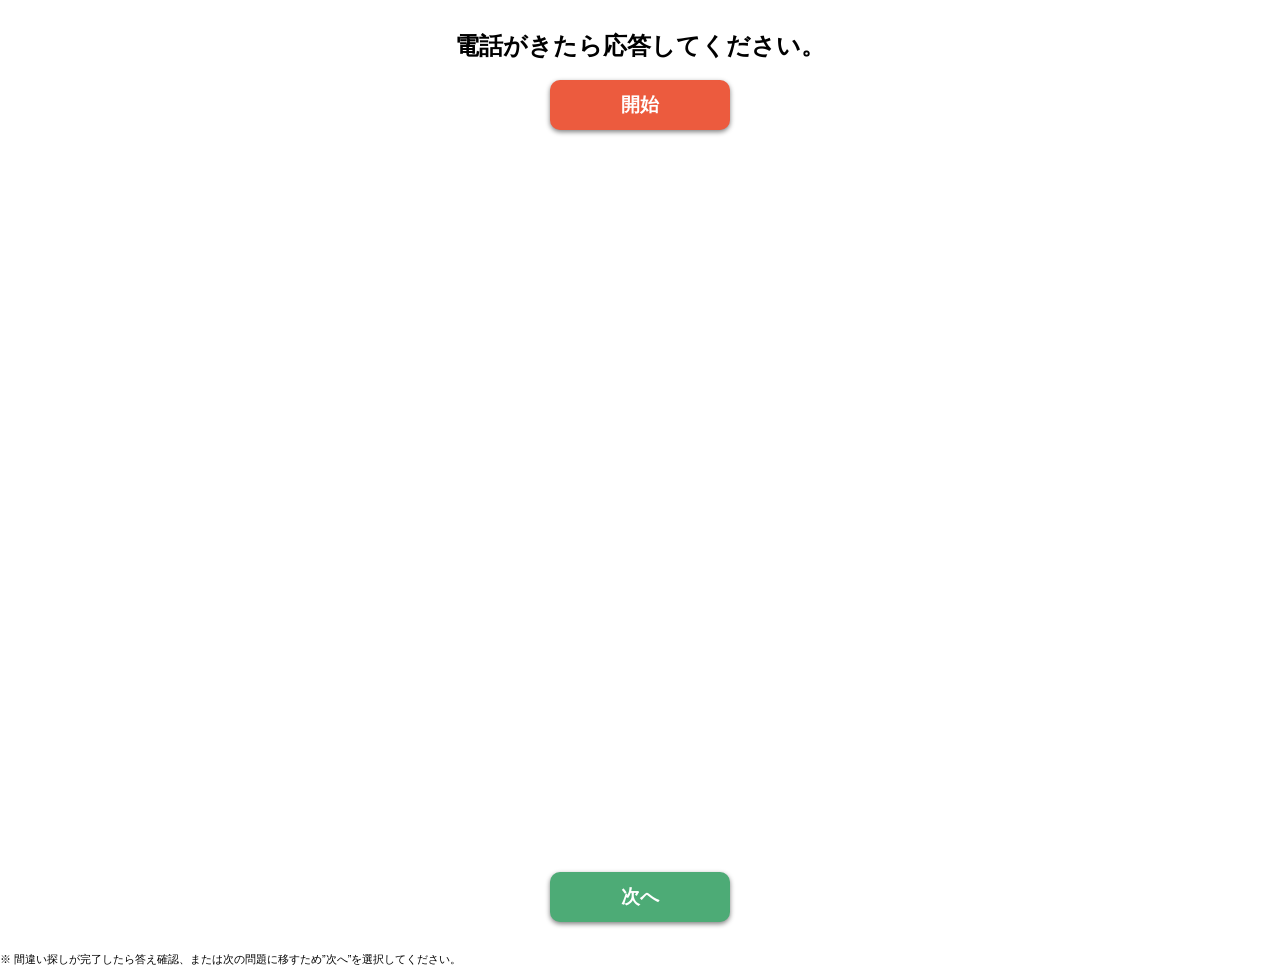
==== call.html @ 21ec83cc "rungame add" ====
<!DOCTYPE html>
<html>
  <head>
    <meta charset="UTF-8" />
    <meta
      name="viewport"
      content="width=device-width, initial-scale=1,minimum-scale=1.0,maximum-scale=1.0,user-scalable=no"
    />
    <title>卒制　応答用</title>
    <link rel="stylesheet" href="./style.css" />
    <script src="https://ajax.googleapis.com/ajax/libs/jquery/3.4.1/jquery.min.js"></script>
    <meta name="apple-mobile-web-app-capable" content="yes" />
  </head>
  <body>
    <h2 id="reco">電話がきたら応答してください。</h2>
    <h3 onclick="slideshow_timer()" class="start-btn">開始</h3>
    <div class="main-cont none">
      <h5 id="mtgi-disc">間違いは全部で7箇所</h5>
      <img src="./mtgi/mtgi-2.jpg" alt="" id="mtgi" />
    </div>
    <h3 onclick="nextImg()" class="next-btn">次へ</h3>
    <p>
      ※
      間違い探しが完了したら答え確認、または次の問題に移すため”次へ”を選択してください。
    </p>
    <!-- <audio src="./curcuit.mp3" controls></audio> -->

    <div class="call-cont0 none" id="cont0">
      <h1 id="call_name0">audioテスト用</h1>
      <h5 id="call_time0">　</h5>
      <h3 onclick="slideshow_timer()">開始</h3>
      <div class="main-icons">
        <div class="icon-wrap">
          <img src="./2x/no-call@2x.png" alt="" onclick="stopSound(1)" />
          <p>止める</p>
        </div>
      </div>
    </div>

    <div class="call-cont1 none" id="cont1">
      <h1 id="call_name1">090-XXXX-0001</h1>
      <h5 id="call_time1">　</h5>
      <div class="small-icons">
        <div class="icon-wrap">
          <img src="./2x/alerm@2x.png" alt="" onclick="stopSound(2)" />
          <p>後で通知</p>
        </div>
        <div class="icon-wrap">
          <img src="./2x/mess@2x.png" alt="" onclick="stopSound(2)" />
          <p>メッセージ</p>
        </div>
      </div>
      <div class="main-icons">
        <div class="icon-wrap">
          <img src="./2x/no-call@2x.png" alt="" onclick="stopSound(0)" />
          <p>拒否</p>
        </div>
        <div class="icon-wrap">
          <img src="./2x/ok-call@2x.png" alt="" onclick="stopSound(1)" />
          <p>応答</p>
        </div>
      </div>
    </div>

    <div class="call-cont-button none" id="cont2">
      <h1 id="call_name2">090-XXXX-0002</h1>
      <h5 id="call_time2">　</h5>
      <div class="main-icons">
        <div class="icon-wrap">
          <img src="./2x/no-call@2x.png" alt="" onclick="stopSound(0)" />
        </div>
        <div class="icon-wrap">
          <img src="./2x/ok-call@2x.png" alt="" onclick="stopSound(1)" />
        </div>
      </div>
    </div>

    <div class="call-cont-button none" id="cont3">
      <h1 id="call_name3">090-XXXX-0003</h1>
      <h5 id="call_time3">　</h5>
      <div class="main-icons">
        <div class="icon-wrap">
          <img src="./2x/no-call-g@2x.png" alt="" onclick="stopSound(0)" />
        </div>
        <div class="icon-wrap">
          <img src="./2x/ok-call-r@2x.png" alt="" onclick="stopSound(1)" />
        </div>
      </div>
    </div>

    <div class="call-cont-button none" id="cont4">
      <h1 id="call_name4">090-XXXX-0004</h1>
      <h5 id="call_time4">　</h5>
      <div class="main-icons">
        <div class="icon-wrap">
          <img src="./2x/no-call-bk@2x.png" alt="" onclick="stopSound(0)" />
        </div>
        <div class="icon-wrap">
          <img src="./2x/ok-call-w@2x.png" alt="" onclick="stopSound(1)" />
        </div>
      </div>
    </div>

    <div class="call-cont-button none" id="cont5">
      <h1 id="call_name5">090-XXXX-0005</h1>
      <h5 id="call_time5">　</h5>
      <div class="main-icons">
        <div class="icon-wrap">
          <img src="./2x/no-call@2x.png" alt="" onclick="stopSound(0)" />
        </div>
        <div class="icon-wrap">
          <img src="./2x/ok-call-b@2x.png" alt="" onclick="stopSound(1)" />
        </div>
      </div>
    </div>

    <div class="call-cont-button none" id="cont6">
      <h1 id="call_name6">090-XXXX-0006</h1>
      <h5 id="call_time6">　</h5>
      <div class="main-icons">
        <div class="icon-wrap">
          <img src="./2x/no-call-bk@2x.png" alt="" onclick="stopSound(0)" />
        </div>
        <div class="icon-wrap">
          <img src="./2x/ok-call-r@2x.png" alt="" onclick="stopSound(1)" />
        </div>
      </div>
    </div>

    <div class="call-cont-button none" id="cont7">
      <h1 id="call_name7">090-XXXX-0007</h1>
      <h5 id="call_time7">　</h5>
      <div class="main-icons">
        <div class="icon-wrap">
          <img src="./2x/no-call-bk@2x.png" alt="" onclick="stopSound(0)" />
        </div>
        <div class="icon-wrap">
          <img src="./2x/ok-call-y@2x.png" alt="" onclick="stopSound(1)" />
        </div>
      </div>
    </div>

    <div class="call-cont-button none" id="cont8">
      <h1 id="call_name8">090-XXXX-0008</h1>
      <h5 id="call_time8">　</h5>
      <div class="main-icons">
        <div class="icon-wrap">
          <img src="./2x/no-call-b@2x.png" alt="" onclick="stopSound(0)" />
        </div>
        <div class="icon-wrap">
          <img src="./2x/ok-call-r@2x.png" alt="" onclick="stopSound(1)" />
        </div>
      </div>
    </div>

    <div class="call-cont-sw none" id="cont9">
      <h1 id="call_name9">090-XXXX-0009</h1>
      <h5 id="call_time9">　</h5>
      <div class="action-icon-wrap">
        <img src="./2x/swip@2x.png" alt="" />
        <p class="action-dis">スライドで応答</p>
      </div>
    </div>

    <div class="call-cont-sw rl-slide none" style="padding: 8px 0" id="cont10">
      <div class="action-icon-wrap sw-small">
        <img src="./2x/swipup@2x.png" alt="" />
        <p class="action-dis">スライドで拒否</p>
      </div>
      <h1 id="call_name10">090-XXXX-0010</h1>
      <h5 id="call_time10" style="line-height: 0">　</h5>
      <div class="action-icon-wrap sw-small">
        <img src="./2x/swip@2x.png" alt="" />
        <p class="action-dis">スライドで応答</p>
      </div>
    </div>

    <div class="call-cont-sw rl-slide none" id="cont11">
      <h1 id="call_name11">090-XXXX-0011</h1>
      <h5 id="call_time11" style="line-height: 0">　</h5>
      <div class="slide-icon-wrap">
        <img src="./2x/slide-bar@2x.png" alt="" />
        <div class="slide-call-icon-wrap" id="icon-1">
          <img src="./2x/call-icon@2x.png" alt="" />
        </div>
      </div>
    </div>

    <div class="call-cont-sw rl-slide none" id="cont12">
      <h1 id="call_name12">090-XXXX-0012</h1>
      <h5 id="call_time12" style="line-height: 0">　</h5>
      <div class="slide-icon-wrap2">
        <img src="./2x/slide-bar2@2x.png" alt="" />
        <div class="slide-call-icon-wrap2" id="icon-2">
          <img src="./2x/call-icon@2x.png" alt="" />
        </div>
      </div>
    </div>

    <div class="call-cont-sw rl-slide none" id="cont13">
      <h1 id="call_name13">090-XXXX-0013</h1>
      <h5 id="call_time13" style="line-height: 0">　</h5>
      <div class="slide-icon-wrap2">
        <img src="./2x/slide-bar3@2x.png" alt="" />
        <div class="slide-call-icon-wrap3" id="icon-3">
          <img src="./2x/call-icon2@2x.png" alt="" />
        </div>
      </div>
    </div>

    <div class="call-cont-bn none" id="cont14">
      <h1 id="call_name14">090-XXXX-0014</h1>
      <h5 id="call_time14" style="line-height: 0">　</h5>
      <div class="bn-select-button">
        <p style="color: #fe352b" onclick="stopSound(0)">拒否</p>
        <div class="center-line"></div>
        <p style="color: #1273ff" onclick="stopSound(1)">応答</p>
      </div>
    </div>

    <div class="call-cont-bn none" id="cont15">
      <h1 id="call_name15">090-XXXX-0015</h1>
      <h5 id="call_time15" style="line-height: 0">　</h5>
      <div class="bn-select-button">
        <div class="call-pict-wrap" onclick="stopSound(0)">
          <img src="./2x/no-pict@2x.png" alt="" />
        </div>
        <div class="center-line"></div>
        <div class="call-pict-wrap" onclick="stopSound(1)">
          <img src="./2x/ok-pict@2x.png" alt="" />
        </div>
      </div>
    </div>

    <div class="call-cont-bn bn-black none" id="cont16">
      <h1 id="call_name16">090-XXXX-0016</h1>
      <h5 id="call_time16" style="line-height: 0">　</h5>
      <div class="bn-select-button">
        <p style="color: #fe352b" onclick="stopSound(0)">拒否</p>
        <div class="center-line"></div>
        <p style="color: #1273ff" onclick="stopSound(1)">応答</p>
      </div>
    </div>

    <div class="call-cont-icon bar-grad none" id="cont17">
      <h1 id="call_name17">090-XXXX-0017</h1>
      <h5 id="call_time17" style="line-height: 0">　</h5>
      <div class="only-icon-wrap" onclick="spreadIcon()" id="icon-4">
        <img src="./2x/call-icon@2x.png" alt="" />
      </div>
    </div>

    <div class="call-cont-icon none" id="cont18">
      <h1 id="call_name18" style="left: 150px">090-XXXX-0018</h1>
      <h5 id="call_time18" style="line-height: 0; width: 0">　</h5>
      <div class="only-icon-wrap" onclick="spreadIcon()">
        <img src="./2x/call-icon@2x.png" alt="" />
      </div>
      <div class="only-stop-icon-wrap none" onclick="stopSound(0)">
        <img src="./2x/no-call@2x.png" alt="" />
      </div>
      <div class="only-stop-icon-wrap none" onclick="stopSound(1)">
        <img src="./2x/ok-call@2x.png" alt="" />
      </div>
    </div>

    <div class="reset none" onclick="reset()">リセット</div>
    <script src="./scripts/script.js"></script>
  </body>
</html>
---- style.css ----
* {
  margin: 0;
  padding: 0;
  box-sizing: border-box;
  font-family: "Hiragino Kaku Gothic ProN", "ヒラギノ角ゴ ProN W3", sans-serif;
}

#reco {
  margin-top: 30px;
}

.reset {
  /* visibility: hidden; */
  color: white;
  position: fixed;
  width: 100px;
  height: 40px;
  border-radius: 10px;
  background-color: #ec5b3e;
  text-align: center;
  line-height: 40px;
  color: white;
  top: 20px;
  left: 20px;
}

.none {
  visibility: hidden;
}

.main-cont {
  width: 95vw;
  height: 90vh;
  margin: auto;
  /* visibility: hidden; */
}

.start-btn {
  width: 180px;
  height: 50px;
  border-radius: 10px;
  box-shadow: gray 0 2px 5px;
  background-color: #ec5b3e;
  /* margin: 20px auto; */
  text-align: center;
  line-height: 50px;
  color: white;
  position: absolute;
  top: 80px;
  left: calc(50vw - 90px);
  /* visibility: visible; */
}
.next-btn {
  width: 180px;
  height: 50px;
  border-radius: 10px;
  box-shadow: gray 0 2px 5px;
  background-color: #4dab76;
  margin: auto;
  text-align: center;
  line-height: 50px;
  color: white;
  margin-bottom: 30px;
}

.main-cont img {
  width: 100%;
}

.call-cont0 {
  width: 100vw;
  height: 100vh;
  background-color: rgb(48, 44, 43, 0.95);
  position: fixed;
  top: 0;
  left: 0;
  color: white;
  /* visibility: hidden; */
  text-align: center;
  padding-top: 10vh;
}

.call-cont1 {
  width: 100vw;
  height: 100vh;
  background-color: rgb(48, 44, 43, 0.95);
  position: fixed;
  top: 0;
  left: 0;
  color: white;
  padding: 100px 50px;
  /* visibility: hidden; */
  transition: 0.5s;
}

.call-cont1 h5 {
  margin-bottom: 20px;
}

h1,
h2,
h5 {
  text-align: center;
}

p {
  margin-top: 10px;
  font-size: 11px;
}

.small-icons {
  display: flex;
  justify-content: space-between;
  height: 30px;
  margin-top: 40vh;
}

.main-icons {
  display: flex;
  justify-content: space-between;
  height: 90px;
  margin-top: 80px;
}

.icon-wrap {
  text-align: center;
  height: 100%;
}

img {
  height: 100%;
  object-fit: contain;
}

.call-cont-button {
  width: 95vw;
  height: 100px;
  border-radius: 15px;
  background-color: rgb(48, 44, 43, 0.95);
  position: fixed;
  top: 20px;
  left: 2.5vw;
  color: white;
  /* visibility: hidden; */
  display: flex;
  justify-content: space-around;
  align-items: center;
  /* transition: 0.5s; */
}

.call-cont-button h1 {
  font-size: 23px;
  font-weight: 500;
}

.call-cont-button .main-icons {
  display: flex;
  justify-content: space-between;
  height: 45px;
  width: 100px;
  margin-top: 0;
}

.call-cont-sw {
  width: 95vw;
  height: 100px;
  border-radius: 15px;
  background-color: rgb(48, 44, 43, 0.95);
  position: fixed;
  top: 20px;
  left: 2.5vw;
  color: white;
  /* visibility: hidden; */
}

.call-cont-sw h1 {
  font-size: 23px;
  font-weight: 500;
  margin-top: 5px;
}

.action-icon-wrap {
  height: 30px;
  text-align: center;
  position: relative;
}

.action-dis {
  position: absolute;
  top: -30%;
  left: 60%;
  opacity: 0.6;
  font-size: 15px;
}

.sw-small {
  height: 20px;
}

#call_name10 {
  margin: 8px 0;
}

.rl-slide {
  height: 110px;
}

.slide-icon-wrap {
  height: 60px;
  position: relative;
  padding-left: 23%;
}

.slide-call-icon-wrap {
  height: 52px;
  position: absolute;
  top: 4px;
  left: calc(23% + 4px);
}

.slide-icon-wrap2 {
  height: 60px;
  position: relative;
  padding-left: 13%;
}

.slide-call-icon-wrap2 {
  height: 52px;
  position: absolute;
  top: 4px;
  left: 35%;
}

.slide-call-icon-wrap3 {
  height: 64px;
  position: absolute;
  top: 0;
  left: calc(50% - 32px);
}

.call-cont-bn {
  width: 80vw;
  height: 165px;
  border-radius: 15px;
  background-color: #f9f8f9;
  position: fixed;
  top: 30vh;
  left: 10vw;
  color: black;
  /* visibility: hidden; */
}

.call-cont-bn h1 {
  font-size: 20px;
  font-weight: 400;
  line-height: 110px;
}

.bn-select-button {
  display: flex;
  border-top: solid 0.8px #d6d6d7;
  justify-content: space-around;
}

.bn-select-button p {
  font-size: 20px;
}

.center-line {
  width: 0.8px;
  height: 55px;
  background-color: #d6d6d7;
  position: absolute;
}

.call-pict-wrap {
  height: 35px;
  margin-top: 10px;
}

.bn-black {
  background-color: rgb(48, 44, 43, 0.95);
  color: white;
}

.call-cont-icon {
  width: 70px;
  height: 70px;
  border-radius: 35px;
  background-color: rgb(48, 44, 43, 0.95);
  position: fixed;
  top: 10px;
  left: 2.5vw;
  color: white;
  transition: 0.3s;
  display: flex;
}

.bar-grad {
  background: linear-gradient(to right, black, gray, black);
}

.only-icon-wrap {
  height: 62px;
  position: absolute;
  top: 4px;
  left: 4px;
}

.call-cont-icon h1 {
  position: absolute;
  left: 70px;
  font-size: 20px;
  width: 200px;
  line-height: 70px;
  opacity: 0;
  transition: 0.5s;
}

.only-stop-icon-wrap {
  height: 62px;
  margin: 4px;
}

.main-cont2 {
  width: 90vw;
  height: 80vh;
  border: solid 1px black;
  margin: 5vh auto 0;
}
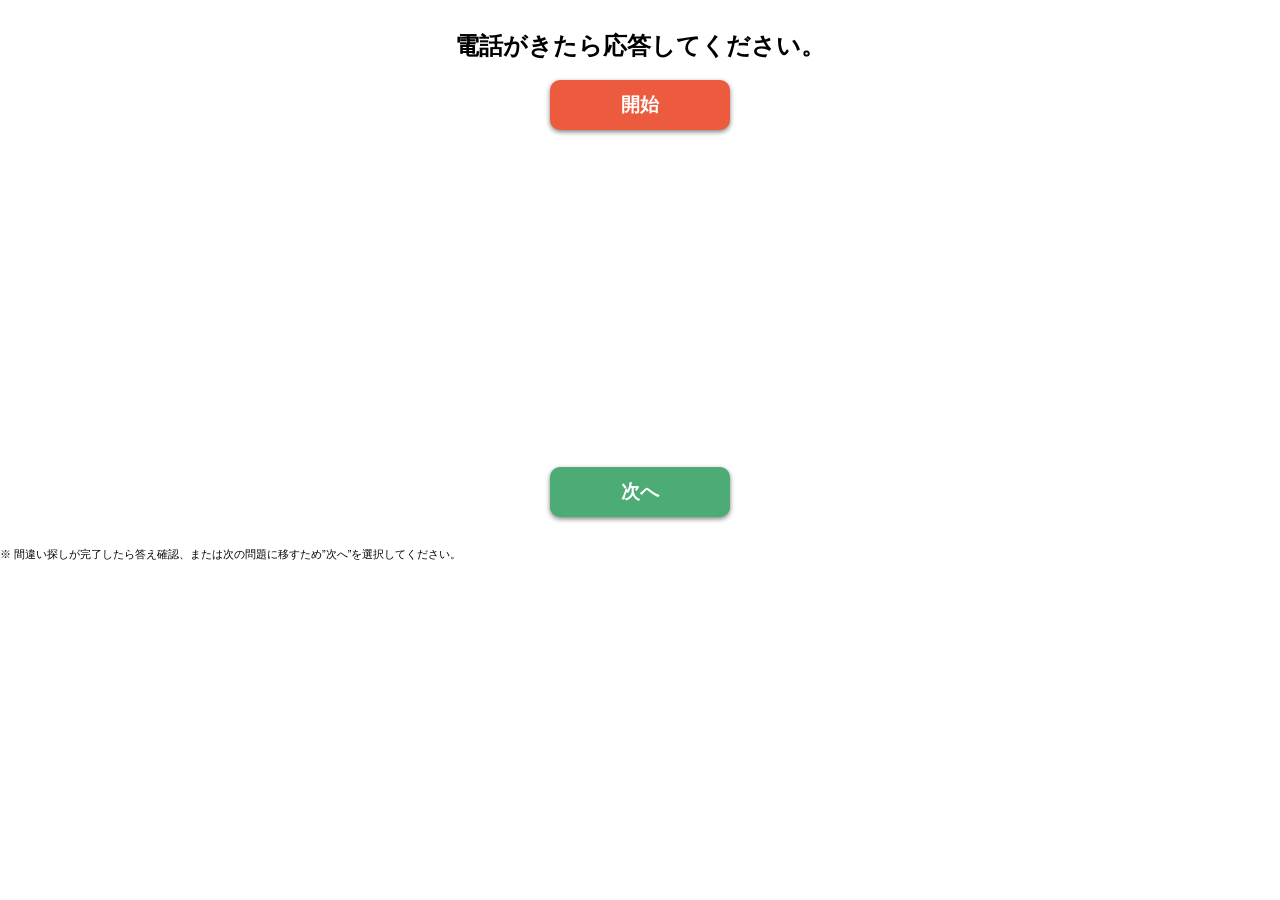
==== commit bafd3343: "mtgi 簡単かつ量増やす" ====
--- a/call.html
+++ b/call.html
@@ -15,8 +15,8 @@
     <h2 id="reco">電話がきたら応答してください。</h2>
     <h3 onclick="slideshow_timer()" class="start-btn">開始</h3>
     <div class="main-cont none">
-      <h5 id="mtgi-disc">間違いは全部で7箇所</h5>
-      <img src="./mtgi/mtgi-2.jpg" alt="" id="mtgi" />
+      <h5 id="mtgi-disc">間違いは全部で5箇所</h5>
+      <img src="./mtgi/mtgi-1.jpeg" alt="" id="mtgi" />
     </div>
     <h3 onclick="nextImg()" class="next-btn">次へ</h3>
     <p>
--- a/style.css
+++ b/style.css
@@ -30,7 +30,7 @@
 
 .main-cont {
   width: 95vw;
-  height: 90vh;
+  height: 45vh;
   margin: auto;
   /* visibility: hidden; */
 }
@@ -322,9 +322,13 @@
   margin: 4px;
 }
 
-.main-cont2 {
-  width: 90vw;
-  height: 80vh;
+td {
   border: solid 1px black;
-  margin: 5vh auto 0;
-}
+  width: 40px;
+  height: 40px;
+  text-align: center;
+}
+
+.bk-color {
+  background-color: lightgray;
+}
